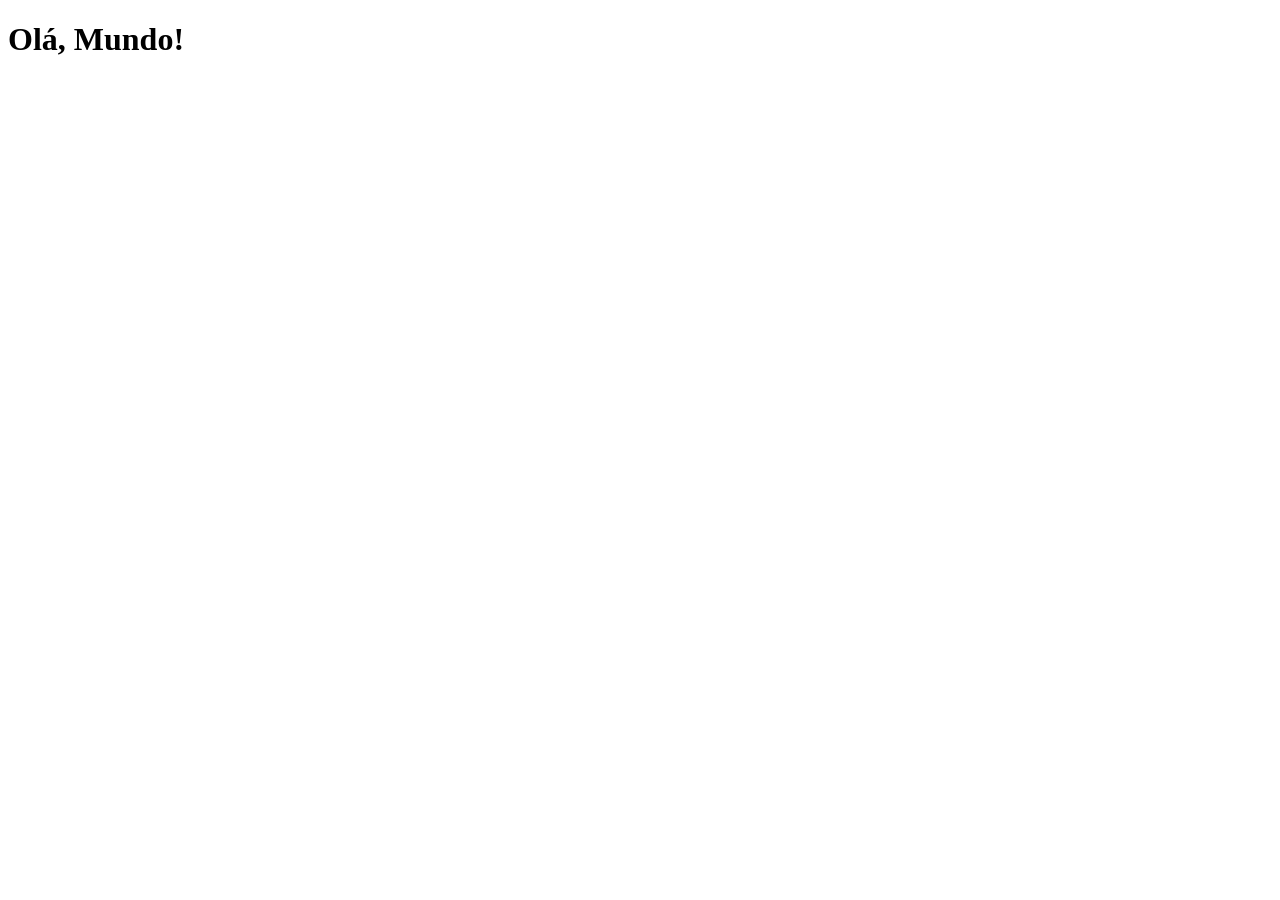
==== index.html @ bf4b6f14 "Criei a Página Principal" ====
<!DOCTYPE html>
<html lang="pt-br">
<head>
    <meta charset="UTF-8">
    <meta name="viewport" content="width=device-width, initial-scale=1.0">
    <link rel="shortcut icon" href="favicon.ico" type="image/x-icon">
    <title>Projeto Redes Sociais</title>
</head>
<body>
    <h1>Olá, Mundo!</h1>
    
</body>
</html>
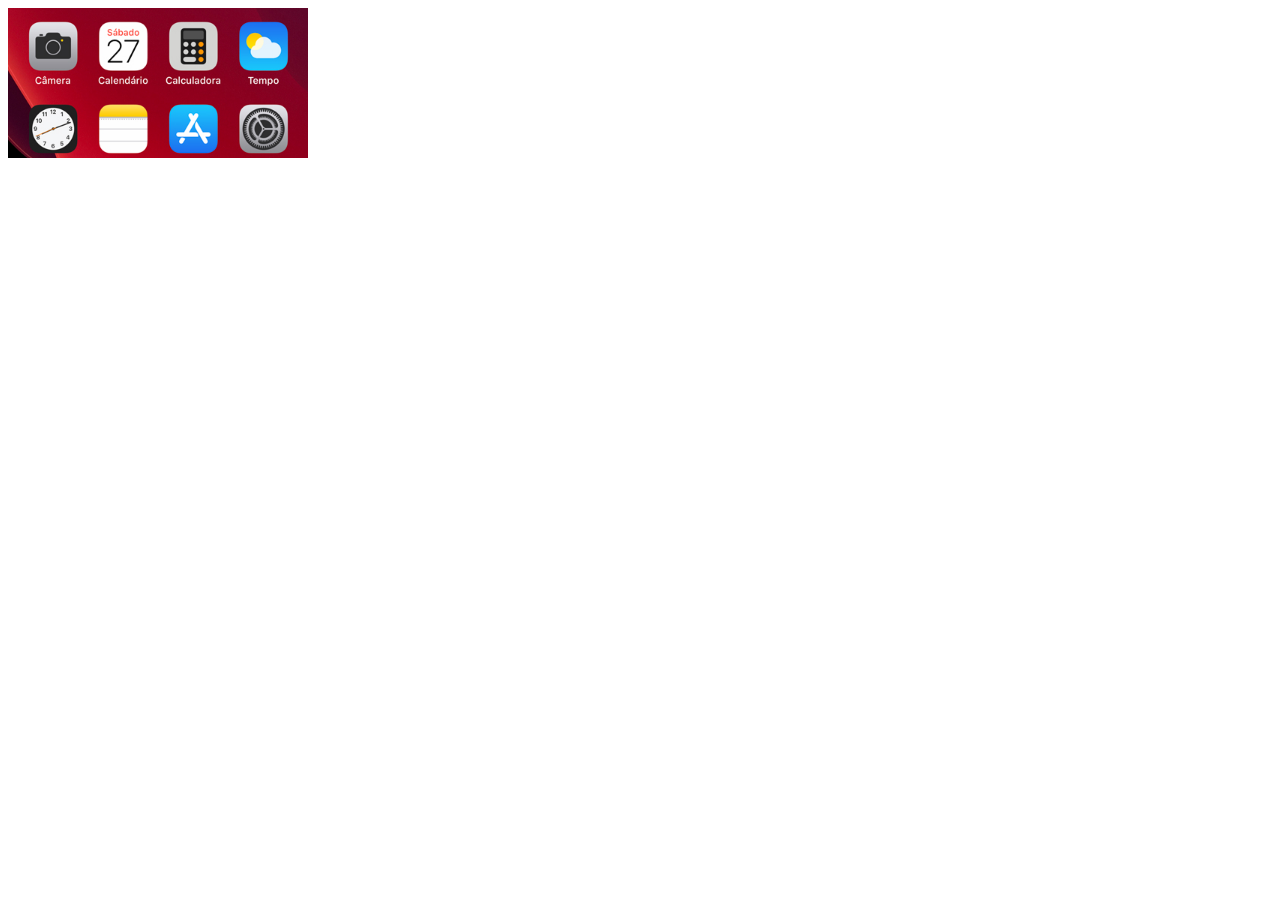
==== commit 52d0e497: "Tela home criada" ====
--- a/index.html
+++ b/index.html
@@ -4,10 +4,19 @@
     <meta charset="UTF-8">
     <meta name="viewport" content="width=device-width, initial-scale=1.0">
     <link rel="shortcut icon" href="favicon.ico" type="image/x-icon">
+    <link rel="stylesheet" href="estilos/style.css">
     <title>Projeto Redes Sociais</title>
 </head>
 <body>
-    <h1>Olá, Mundo!</h1>
+    <main>
+        <section id="telefone">
+            <iframe src="home.html" name="tela" id="tela" frameborder="0"></iframe>
+
+        </section>
+        <section id="redes-sociais">
+
+        </section>
+    </main>
     
 </body>
 </html>
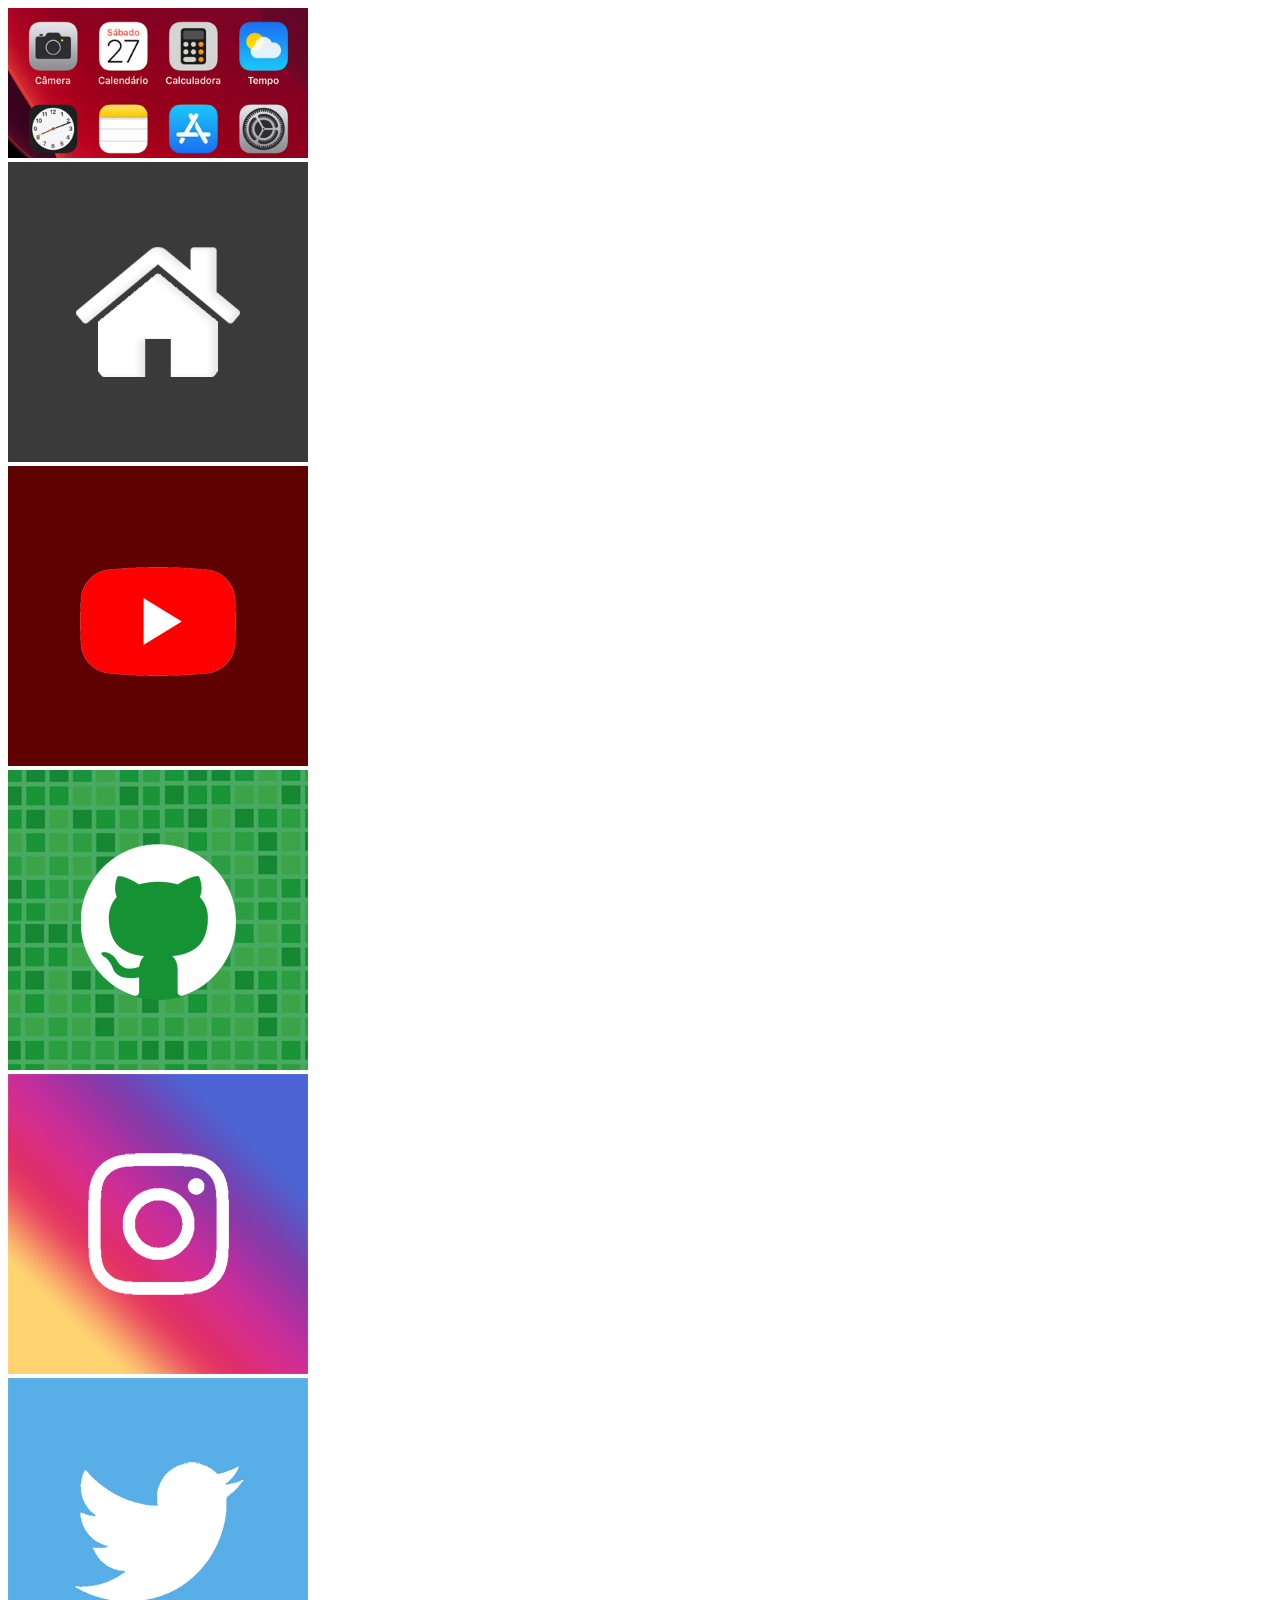
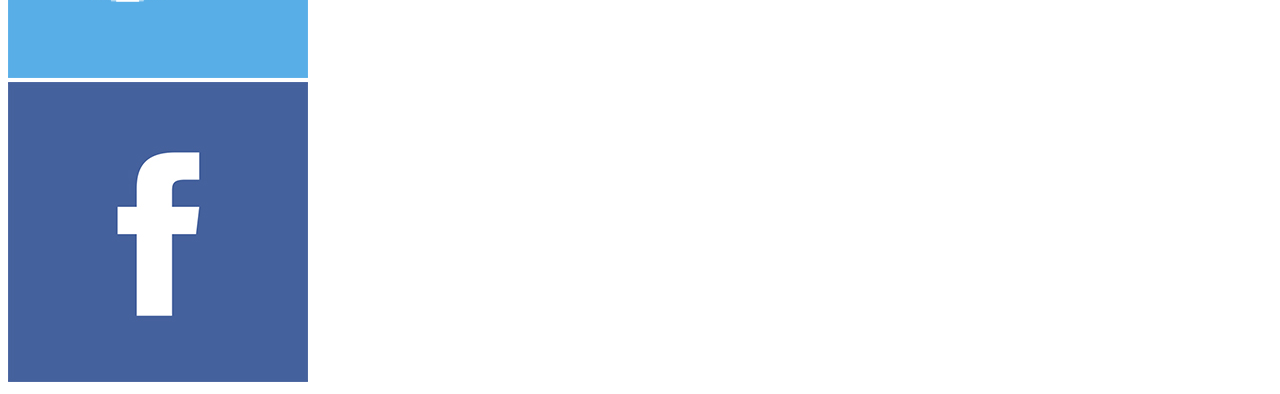
==== commit 1c7140cb: "Botões laterais" ====
--- a/index.html
+++ b/index.html
@@ -10,10 +10,19 @@
 <body>
     <main>
         <section id="telefone">
-            <iframe src="home.html" name="tela" id="tela" frameborder="0"></iframe>
+            <iframe src="home.html" name="tela" id="tela" frameborder="0">
+                Seu navegador não é compatível com isso.
+            </iframe>
 
         </section>
         <section id="redes-sociais">
+            <a href="#" target="tela"><img src="Imagens-/logo-home.jpg" alt="Home"></a><br>
+            <a href="#" target="tela"><img src="Imagens-/logo-youtube.jpg" alt="Youtube"></a><br>
+            <a href="#" target="tela"><img src="Imagens-/logo-github.jpg" alt="GitHub"></a><br>
+            <a href="#" target="tela"><img src="Imagens-/logo-instagram.jpg" alt="Instagram"></a><br>
+            <a href="#" target="tela"><img src="Imagens-/logo-twitter.jpg" alt="Twitter"><br>
+            </a>
+            <a href="#" target="tela"><img src="Imagens-/logo-facebook.jpg" alt="Facebook"></a><br>
 
         </section>
     </main>
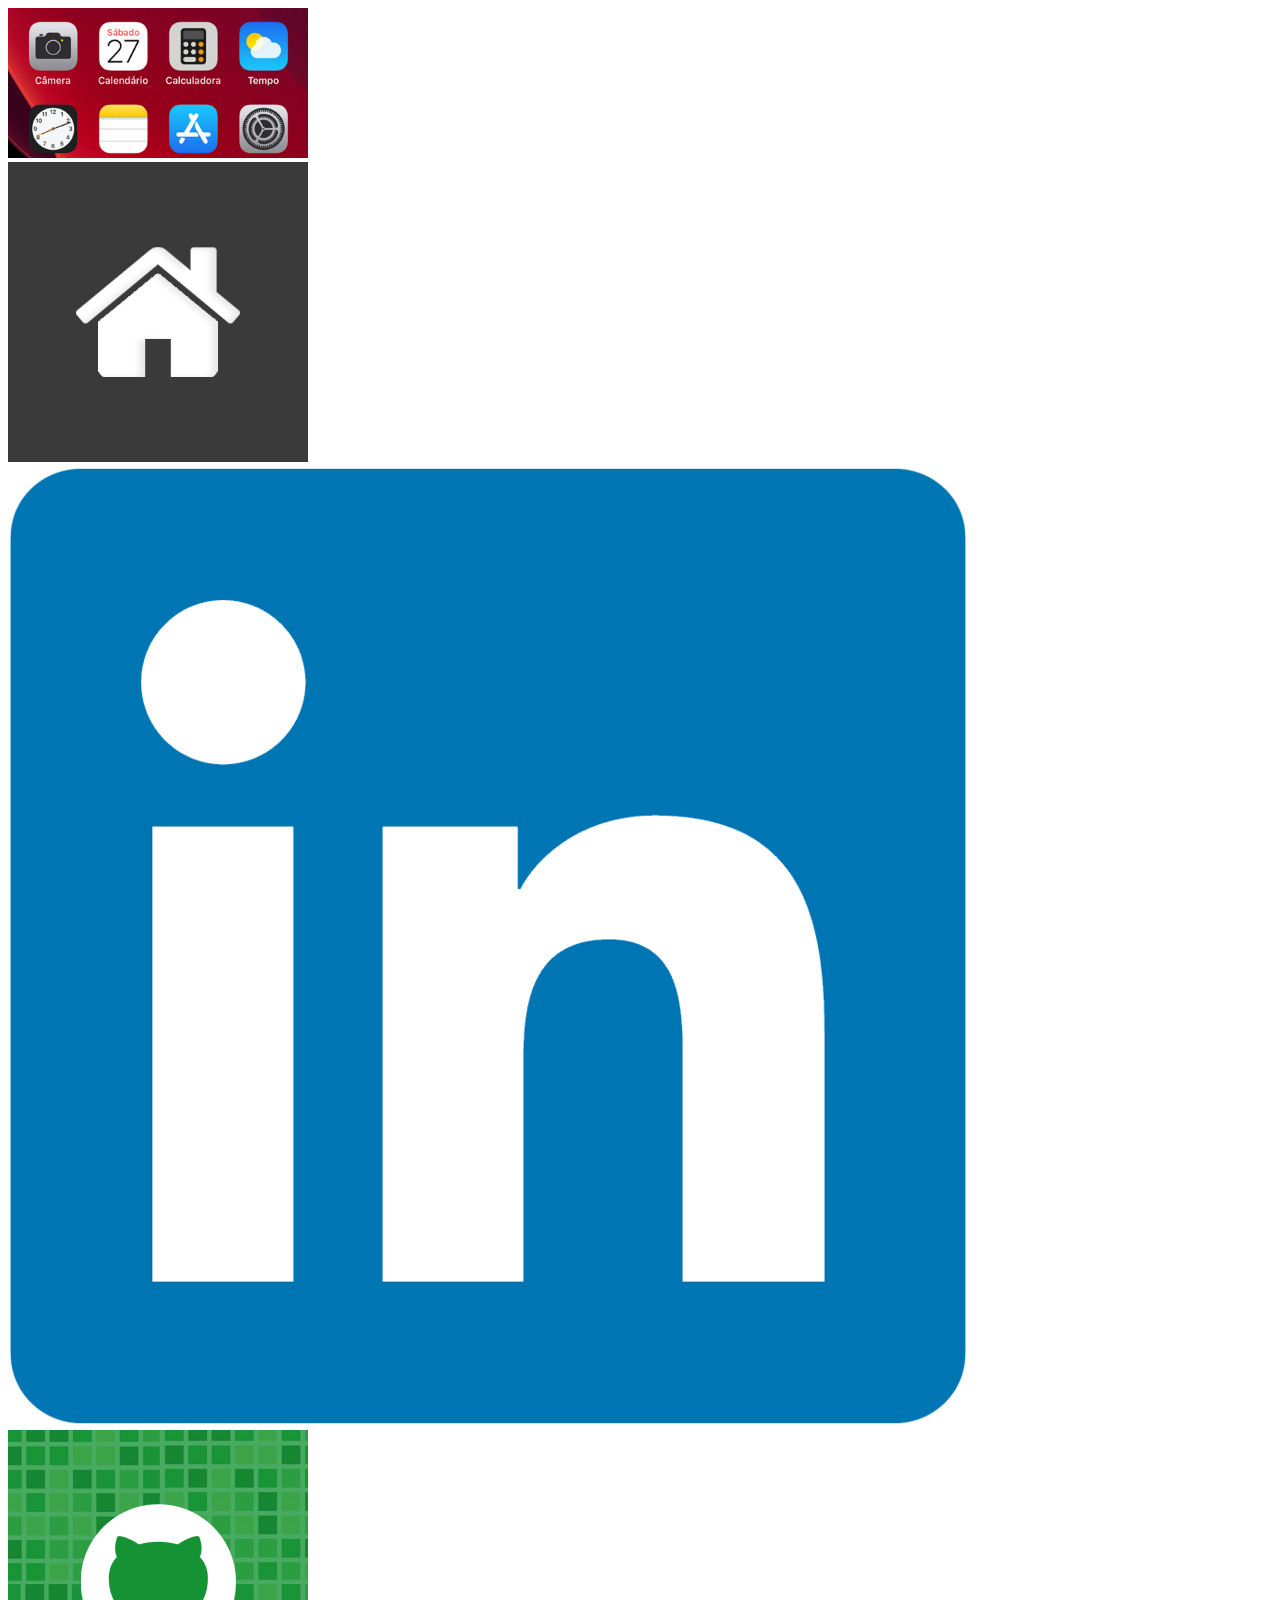
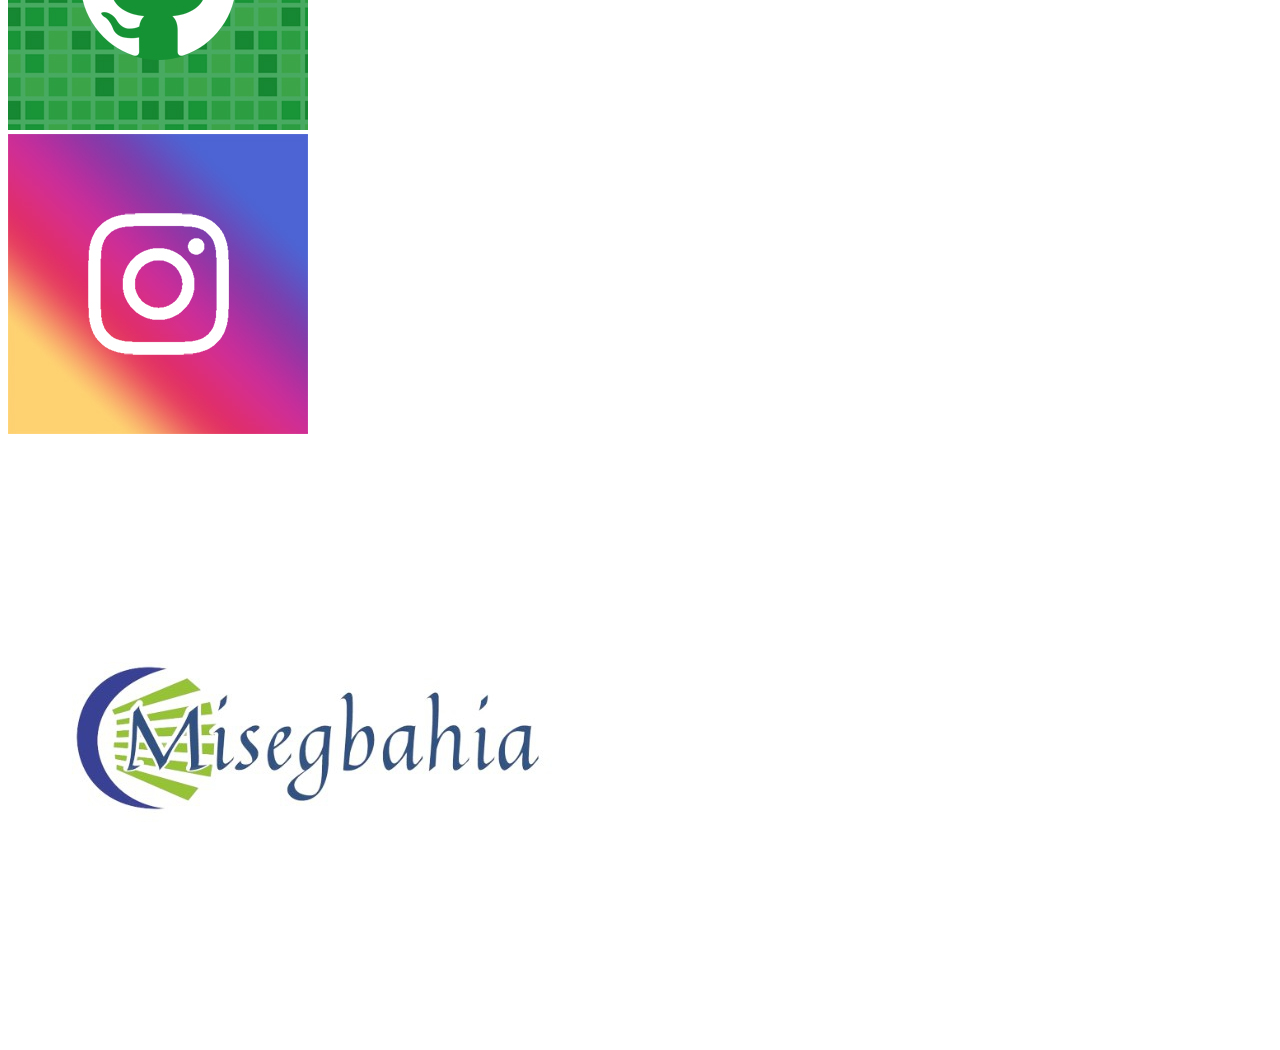
==== commit 97d78ac8: "Atualizando projeto redes sociais" ====
--- a/index.html
+++ b/index.html
@@ -16,13 +16,15 @@
 
         </section>
         <section id="redes-sociais">
-            <a href="#" target="tela"><img src="Imagens-/logo-home.jpg" alt="Home"></a><br>
-            <a href="#" target="tela"><img src="Imagens-/logo-youtube.jpg" alt="Youtube"></a><br>
-            <a href="#" target="tela"><img src="Imagens-/logo-github.jpg" alt="GitHub"></a><br>
-            <a href="#" target="tela"><img src="Imagens-/logo-instagram.jpg" alt="Instagram"></a><br>
-            <a href="#" target="tela"><img src="Imagens-/logo-twitter.jpg" alt="Twitter"><br>
-            </a>
-            <a href="#" target="tela"><img src="Imagens-/logo-facebook.jpg" alt="Facebook"></a><br>
+            <a href="home.html" target="tela"><img src="Imagens-/logo-home.jpg" alt="Home"></a><br>
+
+            <a href="linkedin.html" target="tela"><img src="Imagens-/LinkedIn_logo_initials.png" alt="Youtube"></a><br>
+
+            <a href="github.html" target="tela"><img src="Imagens-/logo-github.jpg" alt="GitHub"></a><br>
+
+            <a href="instagram.html" target="tela"><img src="Imagens-/logo-instagram.jpg" alt="Instagram"></a><br>
+            
+            <a href="misegbahia.html" target="tela"><img src="Imagens-/logo_misegbahia.jpg" alt="Misegbahia"></a><br>
 
         </section>
     </main>
